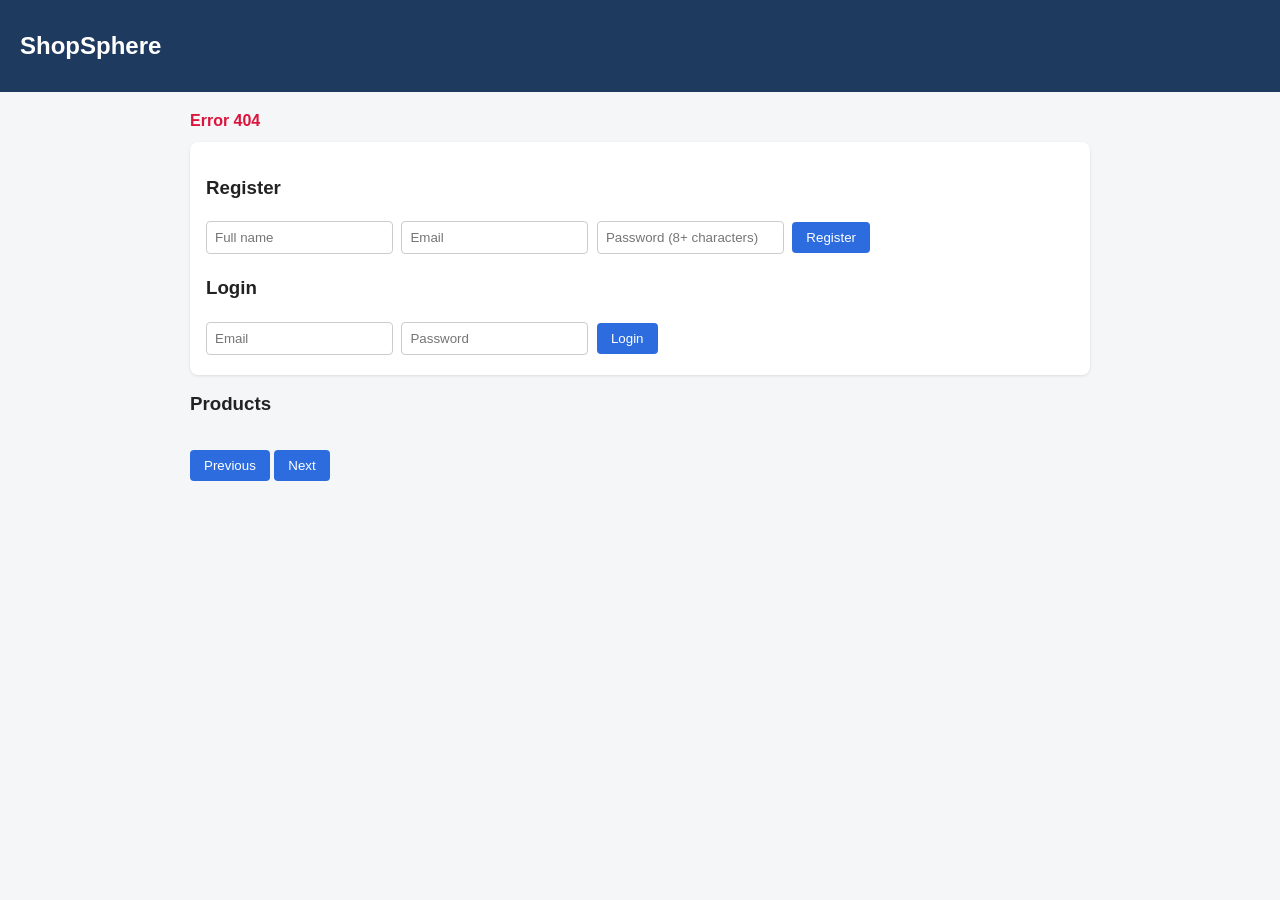
==== src/main/resources/static/index.html @ 20d99bd2 "ShopSphere: Spring Boot e-commerce API with JWT, products, orders, Swagger and tests" ====
<!DOCTYPE html>
<html lang="en">
<head>
    <meta charset="UTF-8">
    <meta name="viewport" content="width=device-width, initial-scale=1">
    <title>ShopSphere</title>
    <style>
        body { font-family: Arial, sans-serif; margin: 0; background: #f4f6f8; color: #222; }
        header { background: #1f3a5f; color: #fff; padding: 12px 20px; display: flex; justify-content: space-between; align-items: center; }
        main { max-width: 900px; margin: 20px auto; padding: 0 16px; }
        .card { background: #fff; border-radius: 8px; padding: 16px; margin-bottom: 16px; box-shadow: 0 1px 3px rgba(0,0,0,.1); }
        input { padding: 8px; margin: 4px 4px 4px 0; border: 1px solid #ccc; border-radius: 4px; }
        input.qty { width: 60px; }
        button { padding: 8px 14px; border: 0; border-radius: 4px; background: #2d6cdf; color: #fff; cursor: pointer; }
        button.danger { background: #c0392b; margin-left: 4px; }
        button:disabled { background: #aaa; cursor: default; }
        #msg { min-height: 22px; font-weight: bold; margin-bottom: 8px; }
        .grid { display: grid; grid-template-columns: repeat(auto-fill, minmax(200px, 1fr)); gap: 12px; }
        .hidden { display: none; }
    </style>
</head>
<body>
<header>
    <h2>ShopSphere</h2>
    <div><span id="who"></span> <button id="logoutBtn" class="hidden" onclick="logout()">Logout</button></div>
</header>

<main>
    <div id="msg"></div>

    <div id="authCard" class="card">
        <h3>Register</h3>
        <input id="rName" placeholder="Full name">
        <input id="rEmail" placeholder="Email">
        <input id="rPass" type="password" placeholder="Password (8+ characters)">
        <button onclick="register()">Register</button>

        <h3>Login</h3>
        <input id="lEmail" placeholder="Email">
        <input id="lPass" type="password" placeholder="Password">
        <button onclick="login()">Login</button>
    </div>

    <div id="adminCard" class="card hidden">
        <h3>Admin: add a product</h3>
        <input id="pName" placeholder="Name">
        <input id="pDesc" placeholder="Description">
        <input id="pPrice" type="number" step="0.01" min="0.01" placeholder="Price">
        <input id="pStock" type="number" min="0" placeholder="Stock">
        <button onclick="addProduct()">Add product</button>
    </div>

    <h3>Products</h3>
    <div id="products" class="grid"></div>
    <p>
        <button id="prev" onclick="changePage(-1)">Previous</button>
        <span id="pageInfo"></span>
        <button id="next" onclick="changePage(1)">Next</button>
    </p>

    <div id="ordersCard" class="hidden">
        <h3>My orders</h3>
        <div id="orders"></div>
    </div>
</main>

<script>
    let token = localStorage.getItem('token');
    let page = 0;
    const $ = id => document.getElementById(id);

    function say(text, good) {
      $('msg').textContent = text;
      $('msg').style.color = good ? 'green' : 'crimson';
    }

    async function call(path, method, body) {
      const headers = { 'Content-Type': 'application/json' };
      if (token) headers['Authorization'] = 'Bearer ' + token;
      const res = await fetch(path, { method, headers, body: body ? JSON.stringify(body) : undefined });
      let data = null;
      try { data = await res.json(); } catch (e) {}
      if (!res.ok) {
        if (res.status === 401 && token) {
          logout();
          throw new Error('Session expired. Please log in again.');
        }
        if (res.status === 400) throw new Error('Please check your input.');
        if (res.status === 403) throw new Error('You are not allowed to do that.');
        throw new Error((data && data.message) || ('Error ' + res.status));
      }
      return data;
    }

    async function register() {
      try {
        await call('/api/auth/register', 'POST',
          { fullName: $('rName').value, email: $('rEmail').value, password: $('rPass').value });
        say('Registered! Now log in.', true);
      } catch (e) { say(e.message, false); }
    }

    async function login() {
      try {
        const data = await call('/api/auth/login', 'POST',
          { email: $('lEmail').value, password: $('lPass').value });
        token = data.token;
        localStorage.setItem('token', token);
        say('Logged in.', true);
        updateUI();
      } catch (e) { say(e.message, false); }
    }

    function logout() {
      token = null;
      localStorage.removeItem('token');
      updateUI();
    }

    function readToken() {
      try { return JSON.parse(atob(token.split('.')[1])); } catch (e) { return null; }
    }

    function isAdmin() {
      const info = token ? readToken() : null;
      return !!info && info.role === 'ADMIN';
    }

    function updateUI() {
      const info = token ? readToken() : null;
      if (token && !info) { token = null; localStorage.removeItem('token'); }
      $('authCard').classList.toggle('hidden', !!info);
      $('logoutBtn').classList.toggle('hidden', !info);
      $('adminCard').classList.toggle('hidden', !isAdmin());
      $('who').textContent = info ? info.sub + ' (' + info.role + ')' : '';
      loadProducts();
      loadOrders();
    }

    async function loadProducts() {
      try {
        const data = await call('/api/products?page=' + page + '&size=6', 'GET');
        const box = $('products');
        box.innerHTML = '';
        data.content.forEach(p => {
          const card = document.createElement('div');
          card.className = 'card';
          const title = document.createElement('b');
          title.textContent = p.name;
          const desc = document.createElement('p');
          desc.textContent = p.description || '';
          const info = document.createElement('p');
          info.textContent = '$' + p.price + ' | in stock: ' + p.stock;
          card.append(title, desc, info);

          if (token) {
            const qty = document.createElement('input');
            qty.type = 'number';
            qty.min = 1;
            qty.value = 1;
            qty.className = 'qty';
            const btn = document.createElement('button');
            btn.textContent = 'Order';
            btn.disabled = p.stock < 1;
            btn.onclick = () => placeOrder(p.id, parseInt(qty.value, 10));
            card.append(qty, btn);
          }
          if (isAdmin()) {
            const del = document.createElement('button');
            del.textContent = 'Delete';
            del.className = 'danger';
            del.onclick = () => deleteProduct(p.id, p.name);
            card.append(del);
          }
          box.appendChild(card);
        });
        $('pageInfo').textContent = 'Page ' + (data.number + 1) + ' of ' + Math.max(data.totalPages, 1);
        $('prev').disabled = data.first;
        $('next').disabled = data.last;
      } catch (e) { say(e.message, false); }
    }

    function changePage(n) { page += n; loadProducts(); }

    async function placeOrder(productId, quantity) {
      if (!quantity || quantity < 1) { say('Enter a quantity of 1 or more.', false); return; }
      try {
        const order = await call('/api/orders', 'POST',
          { items: [{ productId: productId, quantity: quantity }] });
        say('Order #' + order.id + ' placed. Total: $' + order.total, true);
        loadProducts();
        loadOrders();
      } catch (e) { say(e.message, false); }
    }

    async function addProduct() {
      try {
        const p = await call('/api/products', 'POST', {
          name: $('pName').value,
          description: $('pDesc').value,
          price: parseFloat($('pPrice').value),
          stock: parseInt($('pStock').value, 10)
        });
        say('Product "' + p.name + '" added.', true);
        ['pName', 'pDesc', 'pPrice', 'pStock'].forEach(id => $(id).value = '');
        loadProducts();
      } catch (e) { say(e.message, false); }
    }

    async function deleteProduct(id, name) {
      if (!confirm('Delete "' + name + '"?')) return;
      try {
        await call('/api/products/' + id, 'DELETE');
        say('Product deleted.', true);
        loadProducts();
      } catch (e) { say(e.message, false); }
    }

    async function loadOrders() {
      const box = $('orders');
      box.innerHTML = '';
      if (!token) { $('ordersCard').classList.add('hidden'); return; }
      $('ordersCard').classList.remove('hidden');
      try {
        const list = await call('/api/orders', 'GET');
        if (list.length === 0) { box.textContent = 'No orders yet.'; return; }
        list.forEach(o => {
          const div = document.createElement('div');
          div.className = 'card';
          const lines = o.items.map(i => i.quantity + ' x ' + i.productName).join(', ');
          div.textContent = '#' + o.id + ' | ' + o.status + ' | $' + o.total + ' | ' + lines;
          box.appendChild(div);
        });
      } catch (e) { say(e.message, false); }
    }

    updateUI();
</script>
</body>
</html>
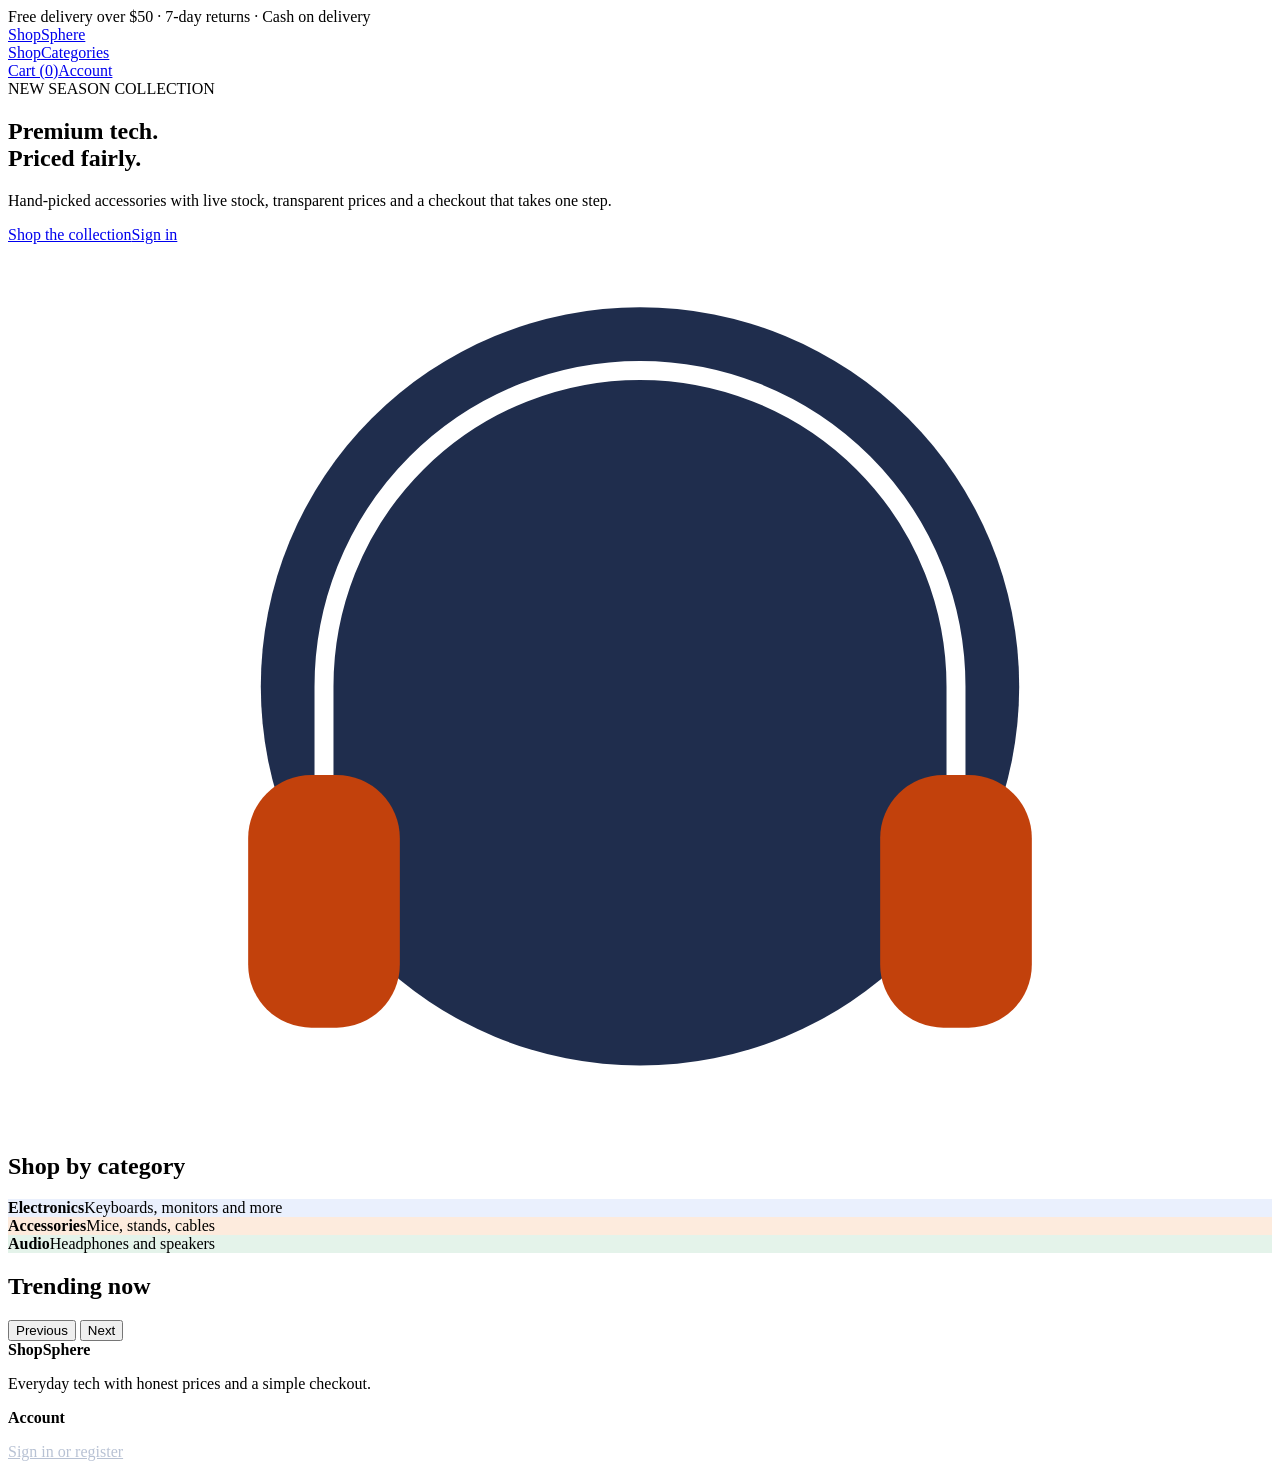
==== commit 900fc1bb: "New homepage, product images and working cart" ====
--- a/src/main/resources/static/index.html
+++ b/src/main/resources/static/index.html
@@ -4,237 +4,107 @@
     <meta charset="UTF-8">
     <meta name="viewport" content="width=device-width, initial-scale=1">
     <title>ShopSphere</title>
-    <style>
-        body { font-family: Arial, sans-serif; margin: 0; background: #f4f6f8; color: #222; }
-        header { background: #1f3a5f; color: #fff; padding: 12px 20px; display: flex; justify-content: space-between; align-items: center; }
-        main { max-width: 900px; margin: 20px auto; padding: 0 16px; }
-        .card { background: #fff; border-radius: 8px; padding: 16px; margin-bottom: 16px; box-shadow: 0 1px 3px rgba(0,0,0,.1); }
-        input { padding: 8px; margin: 4px 4px 4px 0; border: 1px solid #ccc; border-radius: 4px; }
-        input.qty { width: 60px; }
-        button { padding: 8px 14px; border: 0; border-radius: 4px; background: #2d6cdf; color: #fff; cursor: pointer; }
-        button.danger { background: #c0392b; margin-left: 4px; }
-        button:disabled { background: #aaa; cursor: default; }
-        #msg { min-height: 22px; font-weight: bold; margin-bottom: 8px; }
-        .grid { display: grid; grid-template-columns: repeat(auto-fill, minmax(200px, 1fr)); gap: 12px; }
-        .hidden { display: none; }
-    </style>
+    <link href="https://fonts.googleapis.com/css2?family=Inter:wght@400;500;600&family=Sora:wght@600;700;800&display=swap" rel="stylesheet">
+    <link rel="stylesheet" href="/css/style.css">
 </head>
 <body>
-<header>
-    <h2>ShopSphere</h2>
-    <div><span id="who"></span> <button id="logoutBtn" class="hidden" onclick="logout()">Logout</button></div>
-</header>
+<div class="topbar">Free delivery over $50 &middot; 7-day returns &middot; Cash on delivery</div>
+<header class="site"><div class="wrap bar">
+    <a class="logo" href="/"><i></i>ShopSphere</a>
+    <nav><a href="#products">Shop</a><a href="#categories">Categories</a></nav>
+    <div class="right"><a class="btn btn-dark" href="/cart.html">Cart (<span id="cartCount">0</span>)</a><a class="btn btn-ghost-dark" href="/account.html">Account</a></div>
+</div></header>
 
-<main>
-    <div id="msg"></div>
+<main class="wrap">
+    <section class="hero">
+        <div>
+            <span class="eyebrow">NEW SEASON COLLECTION</span>
+            <h1>Premium tech.<br>Priced fairly.</h1>
+            <p>Hand-picked accessories with live stock, transparent prices and a checkout that takes one step.</p>
+            <div class="actions"><a class="btn btn-accent" href="#products">Shop the collection</a><a class="btn btn-ghost" href="/account.html">Sign in</a></div>
+        </div>
+        <div class="art"><svg viewBox="0 0 200 140" fill="none" stroke="#fff" stroke-width="3" aria-hidden="true"><circle cx="100" cy="70" r="60" fill="#1F2D4D" stroke="none"/><path d="M50 90V70a50 50 0 0 1 100 0v20"/><rect x="38" y="84" width="24" height="40" rx="10" fill="#C2410C" stroke="none"/><rect x="138" y="84" width="24" height="40" rx="10" fill="#C2410C" stroke="none"/></svg></div>
+    </section>
 
-    <div id="authCard" class="card">
-        <h3>Register</h3>
-        <input id="rName" placeholder="Full name">
-        <input id="rEmail" placeholder="Email">
-        <input id="rPass" type="password" placeholder="Password (8+ characters)">
-        <button onclick="register()">Register</button>
+    <section class="block" id="categories">
+        <div class="head"><h2>Shop by category</h2></div>
+        <div class="cats">
+            <div class="cat" style="background:#EAF0FD"><b>Electronics</b><span>Keyboards, monitors and more</span></div>
+            <div class="cat" style="background:#FDEBDD"><b>Accessories</b><span>Mice, stands, cables</span></div>
+            <div class="cat" style="background:#E4F3EA"><b>Audio</b><span>Headphones and speakers</span></div>
+        </div>
+    </section>
 
-        <h3>Login</h3>
-        <input id="lEmail" placeholder="Email">
-        <input id="lPass" type="password" placeholder="Password">
-        <button onclick="login()">Login</button>
-    </div>
-
-    <div id="adminCard" class="card hidden">
-        <h3>Admin: add a product</h3>
-        <input id="pName" placeholder="Name">
-        <input id="pDesc" placeholder="Description">
-        <input id="pPrice" type="number" step="0.01" min="0.01" placeholder="Price">
-        <input id="pStock" type="number" min="0" placeholder="Stock">
-        <button onclick="addProduct()">Add product</button>
-    </div>
-
-    <h3>Products</h3>
-    <div id="products" class="grid"></div>
-    <p>
-        <button id="prev" onclick="changePage(-1)">Previous</button>
-        <span id="pageInfo"></span>
-        <button id="next" onclick="changePage(1)">Next</button>
-    </p>
-
-    <div id="ordersCard" class="hidden">
-        <h3>My orders</h3>
-        <div id="orders"></div>
-    </div>
+    <section class="block" id="products">
+        <div class="head"><h2>Trending now</h2></div>
+        <div class="grid" id="grid"></div>
+        <div class="pager">
+            <button class="btn btn-dark" id="prev">Previous</button>
+            <span id="pageInfo"></span>
+            <button class="btn btn-dark" id="next">Next</button>
+        </div>
+    </section>
 </main>
 
+<footer class="site"><div class="wrap fcols">
+    <div><b>ShopSphere</b><p>Everyday tech with honest prices and a simple checkout.</p></div>
+    <div><b style="font-size:16px">Account</b><p><a href="/account.html" style="color:#B8C2D4">Sign in or register</a></p></div>
+</div></footer>
+<script src="/js/cart.js"></script>
 <script>
-    let token = localStorage.getItem('token');
+    const tints = ['#E7EEFC', '#FDEBDD', '#E4F3EA', '#EFE6F8'];
     let page = 0;
-    const $ = id => document.getElementById(id);
 
-    function say(text, good) {
-      $('msg').textContent = text;
-      $('msg').style.color = good ? 'green' : 'crimson';
+    function makeCard(p) {
+      const card = document.createElement('div');
+      card.className = 'card';
+
+      const thumb = document.createElement('div');
+      thumb.className = 'thumb';
+      const letter = () => { thumb.textContent = p.name.charAt(0).toUpperCase(); thumb.style.background = tints[p.id % 4]; };
+      if (p.imageUrl) {
+        const img = document.createElement('img');
+        img.src = p.imageUrl;
+        img.alt = p.name;
+        img.onerror = () => { img.remove(); letter(); };
+        thumb.append(img);
+      } else { letter(); }
+
+      const info = document.createElement('div');
+      info.className = 'info';
+      const name = document.createElement('b');
+      name.textContent = p.name;
+      const stock = document.createElement('small');
+      stock.textContent = p.stock > 0 ? p.stock + ' in stock' : 'Out of stock';
+      if (p.stock > 0 && p.stock <= 5) { stock.textContent = 'Only ' + p.stock + ' left'; stock.className = 'low'; }
+      const price = document.createElement('span');
+      price.className = 'price';
+      price.textContent = '$' + Number(p.price).toFixed(2);
+      info.append(name, stock, price);
+    const add = document.createElement('button');
+    add.className = 'btn btn-accent';
+    add.textContent = p.stock > 0 ? 'Add to cart' : 'Sold out';
+    add.disabled = p.stock < 1;
+    add.onclick = () => { Cart.add(p); toast('Added ' + p.name + ' to your cart'); };
+    info.append(add);
+      card.append(thumb, info);
+      return card;
     }
 
-    async function call(path, method, body) {
-      const headers = { 'Content-Type': 'application/json' };
-      if (token) headers['Authorization'] = 'Bearer ' + token;
-      const res = await fetch(path, { method, headers, body: body ? JSON.stringify(body) : undefined });
-      let data = null;
-      try { data = await res.json(); } catch (e) {}
-      if (!res.ok) {
-        if (res.status === 401 && token) {
-          logout();
-          throw new Error('Session expired. Please log in again.');
-        }
-        if (res.status === 400) throw new Error('Please check your input.');
-        if (res.status === 403) throw new Error('You are not allowed to do that.');
-        throw new Error((data && data.message) || ('Error ' + res.status));
-      }
-      return data;
+    async function load() {
+      const res = await fetch('/api/products?page=' + page + '&size=8');
+      const data = await res.json();
+      const grid = document.getElementById('grid');
+      grid.innerHTML = '';
+      data.content.forEach(p => grid.append(makeCard(p)));
+      document.getElementById('pageInfo').textContent = 'Page ' + (data.number + 1) + ' of ' + Math.max(data.totalPages, 1);
+      document.getElementById('prev').disabled = data.first;
+      document.getElementById('next').disabled = data.last;
     }
 
-    async function register() {
-      try {
-        await call('/api/auth/register', 'POST',
-          { fullName: $('rName').value, email: $('rEmail').value, password: $('rPass').value });
-        say('Registered! Now log in.', true);
-      } catch (e) { say(e.message, false); }
-    }
-
-    async function login() {
-      try {
-        const data = await call('/api/auth/login', 'POST',
-          { email: $('lEmail').value, password: $('lPass').value });
-        token = data.token;
-        localStorage.setItem('token', token);
-        say('Logged in.', true);
-        updateUI();
-      } catch (e) { say(e.message, false); }
-    }
-
-    function logout() {
-      token = null;
-      localStorage.removeItem('token');
-      updateUI();
-    }
-
-    function readToken() {
-      try { return JSON.parse(atob(token.split('.')[1])); } catch (e) { return null; }
-    }
-
-    function isAdmin() {
-      const info = token ? readToken() : null;
-      return !!info && info.role === 'ADMIN';
-    }
-
-    function updateUI() {
-      const info = token ? readToken() : null;
-      if (token && !info) { token = null; localStorage.removeItem('token'); }
-      $('authCard').classList.toggle('hidden', !!info);
-      $('logoutBtn').classList.toggle('hidden', !info);
-      $('adminCard').classList.toggle('hidden', !isAdmin());
-      $('who').textContent = info ? info.sub + ' (' + info.role + ')' : '';
-      loadProducts();
-      loadOrders();
-    }
-
-    async function loadProducts() {
-      try {
-        const data = await call('/api/products?page=' + page + '&size=6', 'GET');
-        const box = $('products');
-        box.innerHTML = '';
-        data.content.forEach(p => {
-          const card = document.createElement('div');
-          card.className = 'card';
-          const title = document.createElement('b');
-          title.textContent = p.name;
-          const desc = document.createElement('p');
-          desc.textContent = p.description || '';
-          const info = document.createElement('p');
-          info.textContent = '$' + p.price + ' | in stock: ' + p.stock;
-          card.append(title, desc, info);
-
-          if (token) {
-            const qty = document.createElement('input');
-            qty.type = 'number';
-            qty.min = 1;
-            qty.value = 1;
-            qty.className = 'qty';
-            const btn = document.createElement('button');
-            btn.textContent = 'Order';
-            btn.disabled = p.stock < 1;
-            btn.onclick = () => placeOrder(p.id, parseInt(qty.value, 10));
-            card.append(qty, btn);
-          }
-          if (isAdmin()) {
-            const del = document.createElement('button');
-            del.textContent = 'Delete';
-            del.className = 'danger';
-            del.onclick = () => deleteProduct(p.id, p.name);
-            card.append(del);
-          }
-          box.appendChild(card);
-        });
-        $('pageInfo').textContent = 'Page ' + (data.number + 1) + ' of ' + Math.max(data.totalPages, 1);
-        $('prev').disabled = data.first;
-        $('next').disabled = data.last;
-      } catch (e) { say(e.message, false); }
-    }
-
-    function changePage(n) { page += n; loadProducts(); }
-
-    async function placeOrder(productId, quantity) {
-      if (!quantity || quantity < 1) { say('Enter a quantity of 1 or more.', false); return; }
-      try {
-        const order = await call('/api/orders', 'POST',
-          { items: [{ productId: productId, quantity: quantity }] });
-        say('Order #' + order.id + ' placed. Total: $' + order.total, true);
-        loadProducts();
-        loadOrders();
-      } catch (e) { say(e.message, false); }
-    }
-
-    async function addProduct() {
-      try {
-        const p = await call('/api/products', 'POST', {
-          name: $('pName').value,
-          description: $('pDesc').value,
-          price: parseFloat($('pPrice').value),
-          stock: parseInt($('pStock').value, 10)
-        });
-        say('Product "' + p.name + '" added.', true);
-        ['pName', 'pDesc', 'pPrice', 'pStock'].forEach(id => $(id).value = '');
-        loadProducts();
-      } catch (e) { say(e.message, false); }
-    }
-
-    async function deleteProduct(id, name) {
-      if (!confirm('Delete "' + name + '"?')) return;
-      try {
-        await call('/api/products/' + id, 'DELETE');
-        say('Product deleted.', true);
-        loadProducts();
-      } catch (e) { say(e.message, false); }
-    }
-
-    async function loadOrders() {
-      const box = $('orders');
-      box.innerHTML = '';
-      if (!token) { $('ordersCard').classList.add('hidden'); return; }
-      $('ordersCard').classList.remove('hidden');
-      try {
-        const list = await call('/api/orders', 'GET');
-        if (list.length === 0) { box.textContent = 'No orders yet.'; return; }
-        list.forEach(o => {
-          const div = document.createElement('div');
-          div.className = 'card';
-          const lines = o.items.map(i => i.quantity + ' x ' + i.productName).join(', ');
-          div.textContent = '#' + o.id + ' | ' + o.status + ' | $' + o.total + ' | ' + lines;
-          box.appendChild(div);
-        });
-      } catch (e) { say(e.message, false); }
-    }
-
-    updateUI();
+    document.getElementById('prev').onclick = () => { page--; load(); };
+    document.getElementById('next').onclick = () => { page++; load(); };
+    load();
 </script>
 </body>
 </html>
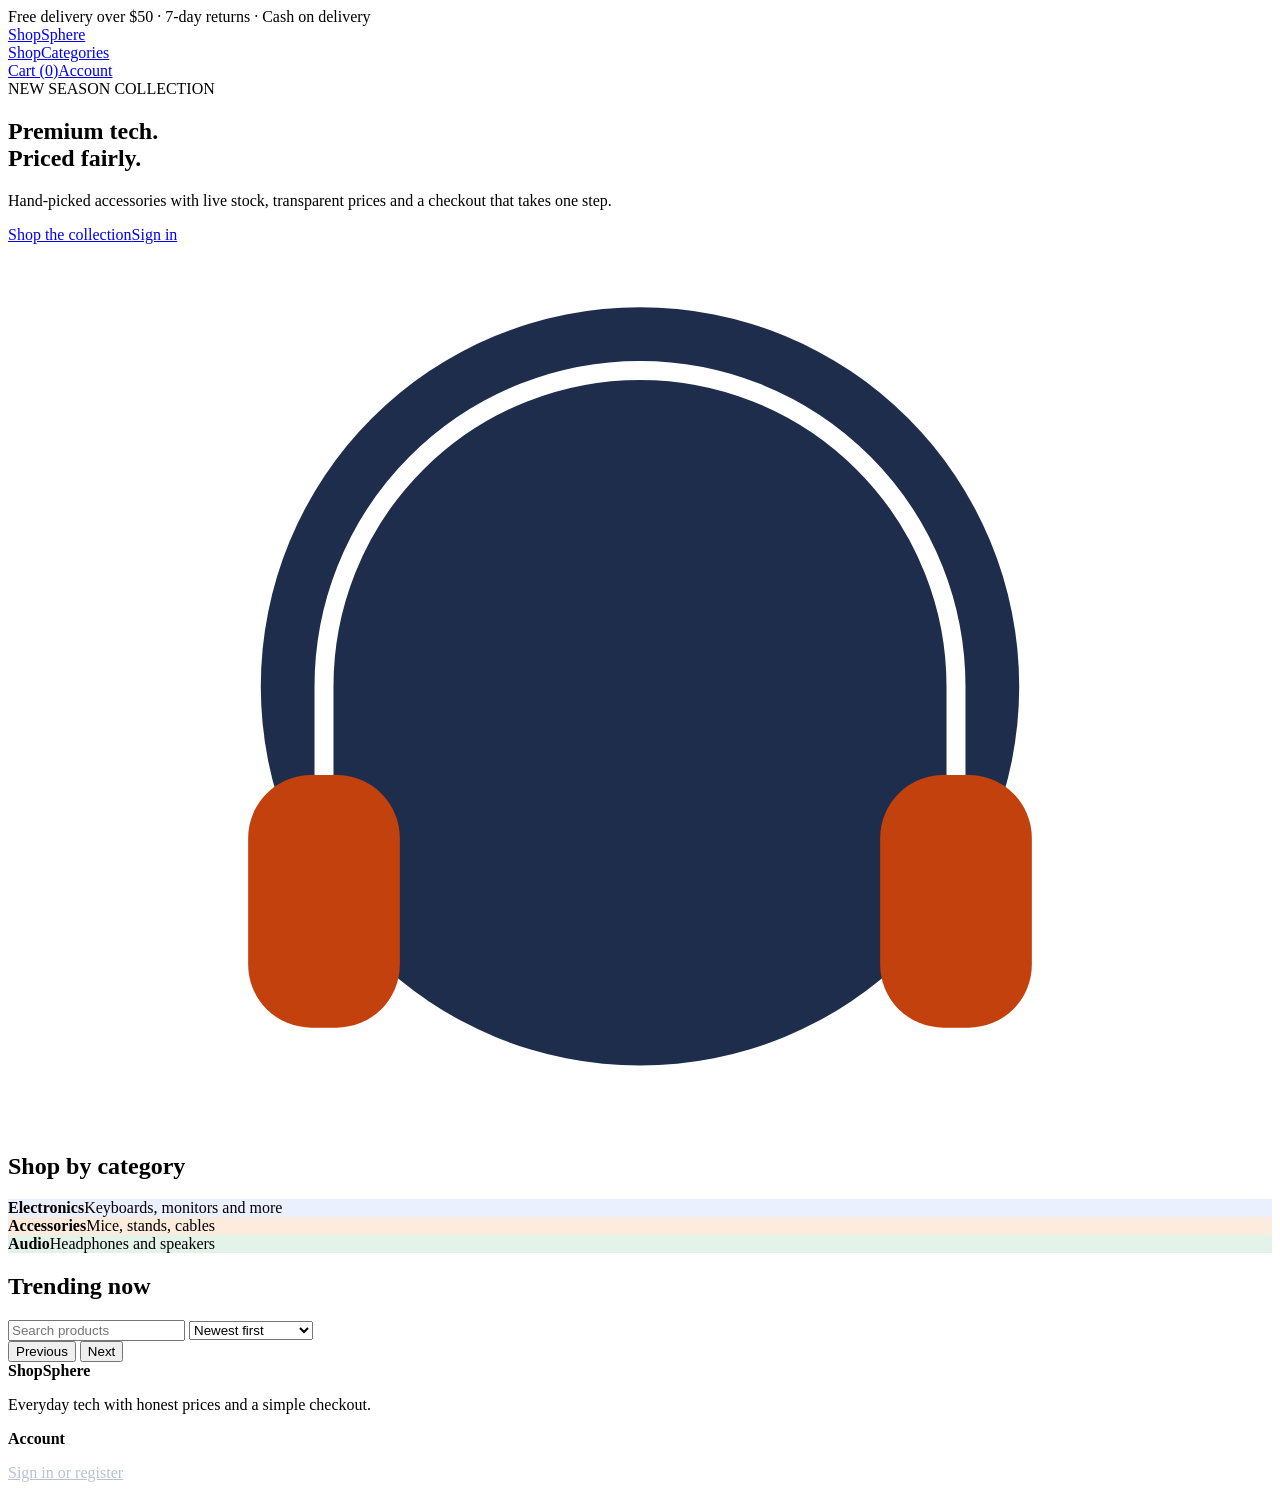
==== commit e1574444: "Add product search and sorting" ====
--- a/src/main/resources/static/index.html
+++ b/src/main/resources/static/index.html
@@ -36,7 +36,17 @@
     </section>
 
     <section class="block" id="products">
-        <div class="head"><h2>Trending now</h2></div>
+        <div class="head"><h2>Trending now</h2>
+            <div class="tools">
+                <input id="search" type="search" placeholder="Search products" aria-label="Search products">
+                <select id="sort" aria-label="Sort products">
+                    <option value="id,asc">Newest first</option>
+                    <option value="price,asc">Price: low to high</option>
+                    <option value="price,desc">Price: high to low</option>
+                    <option value="name,asc">Name: A to Z</option>
+                </select>
+            </div>
+        </div>
         <div class="grid" id="grid"></div>
         <div class="pager">
             <button class="btn btn-dark" id="prev">Previous</button>
@@ -53,7 +63,7 @@
 <script src="/js/cart.js"></script>
 <script>
     const tints = ['#E7EEFC', '#FDEBDD', '#E4F3EA', '#EFE6F8'];
-    let page = 0;
+      let page = 0, q = '', sort = 'id,asc';
 
     function makeCard(p) {
       const card = document.createElement('div');
@@ -91,20 +101,33 @@
       return card;
     }
 
-    async function load() {
-      const res = await fetch('/api/products?page=' + page + '&size=8');
-      const data = await res.json();
-      const grid = document.getElementById('grid');
-      grid.innerHTML = '';
-      data.content.forEach(p => grid.append(makeCard(p)));
-      document.getElementById('pageInfo').textContent = 'Page ' + (data.number + 1) + ' of ' + Math.max(data.totalPages, 1);
-      document.getElementById('prev').disabled = data.first;
-      document.getElementById('next').disabled = data.last;
+     async function load() {
+    const url = '/api/products?page=' + page + '&size=8&sort=' + sort + '&q=' + encodeURIComponent(q);
+    const res = await fetch(url);
+    const data = await res.json();
+    const grid = document.getElementById('grid');
+    grid.innerHTML = '';
+    if (data.content.length === 0) {
+      const none = document.createElement('p');
+      none.className = 'noresult';
+      none.textContent = 'No products match your search.';
+      grid.append(none);
     }
+    data.content.forEach(p => grid.append(makeCard(p)));
+    document.getElementById('pageInfo').textContent = 'Page ' + (data.number + 1) + ' of ' + Math.max(data.totalPages, 1);
+    document.getElementById('prev').disabled = data.first;
+    document.getElementById('next').disabled = data.last;
+  }
 
-    document.getElementById('prev').onclick = () => { page--; load(); };
-    document.getElementById('next').onclick = () => { page++; load(); };
-    load();
+  document.getElementById('prev').onclick = () => { page--; load(); };
+  document.getElementById('next').onclick = () => { page++; load(); };
+  document.getElementById('sort').onchange = e => { sort = e.target.value; page = 0; load(); };
+  let timer;
+  document.getElementById('search').oninput = e => {
+    clearTimeout(timer);
+    timer = setTimeout(() => { q = e.target.value; page = 0; load(); }, 300);
+  };
+  load();
 </script>
 </body>
 </html>
